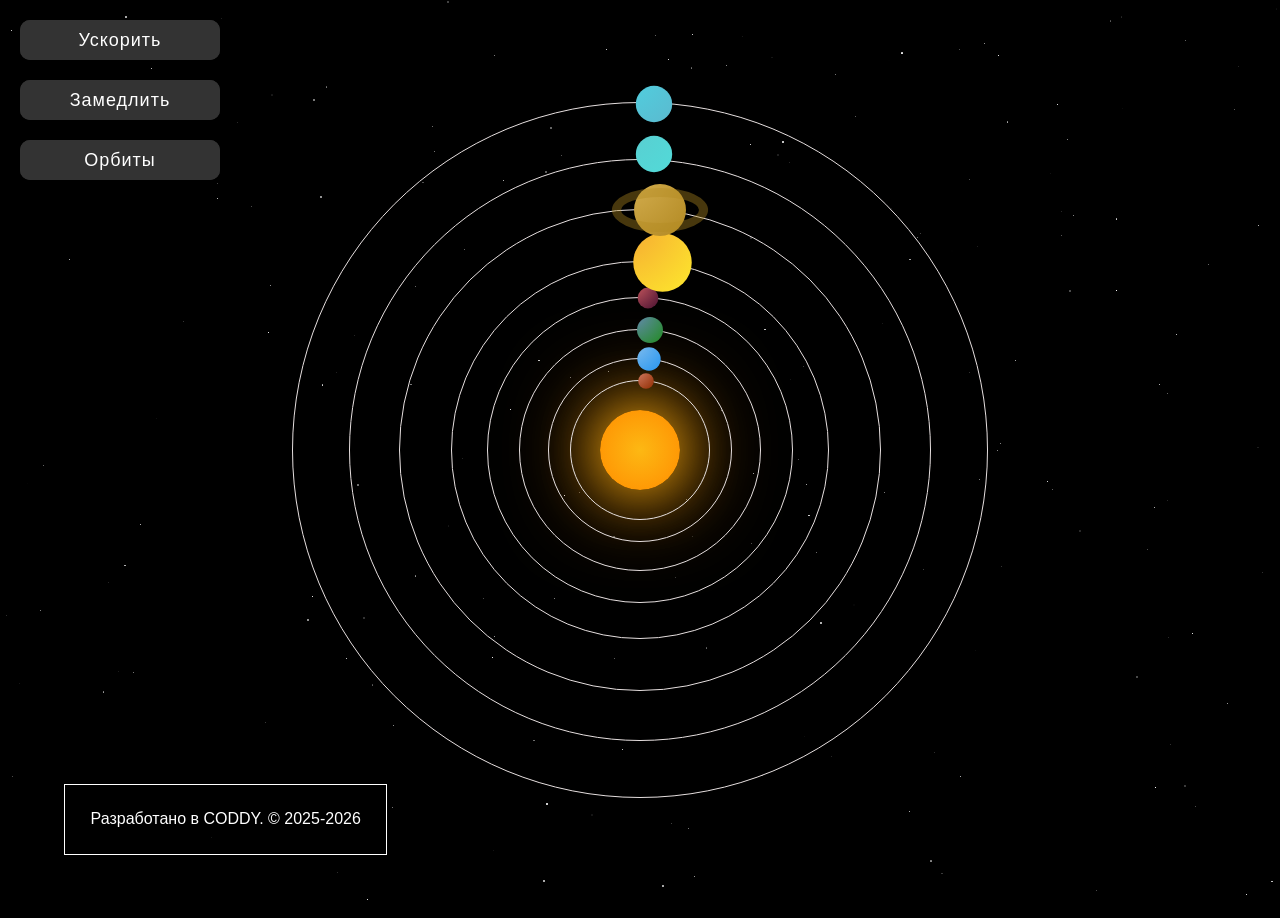
==== index.html @ d6cc6a0e "The First" ====
<!DOCTYPE html>
<html lang="ru">
<head>
    <meta charset="UTF-8">
    <meta name="viewport" content="width=device-width, initial-scale=1.0">
    <title>Солнечная система</title>
    <link rel="stylesheet" href="css/solar.css">
    <link rel="stylesheet" href="css/button.css">
</head>
<body>
    <div class="solar-system">
          <div class="sun"></div>

          <div class="orbit mercury-orbit">
                <div class="planet mercury" data-name="Меркурий"></div>
          </div>

          <div class="orbit venus-orbit">
                <div class="planet venus" data-name="Венера"></div>
          </div>
          <div class="orbit earth-orbit">
                <div class="planet earth" data-name="Земля"></div>
          </div>
          <div class="orbit mars-orbit">
                <div class="planet mars" data-name="Марс"></div>
          </div>
           <div class="orbit jupiter-orbit">
                <div class="planet jupiter" data-name="Юпитер"></div>
          </div>
          <div class="orbit saturn-orbit">
                <div class="planet saturn" data-name="Сатурн"></div>
          </div>
          <div class="orbit uranus-orbit">
                <div class="planet uranus" data-name="Уран"></div>
          </div>
          <div class="orbit neptune-orbit">
                <div class="planet neptune" data-name="Нептун"></div>
          </div>
    </div>
-
    <div class="info-panel" id="info-panel">
          <h3 id="planet-name"> </h3>
          <p id="planet-info"></p>
          <button class="close-button"  type="button" onclick="document.body.querySelector('#info-panel').style.display='none';"> закрыть </button>
    </div>

     <div class="controls">
         <button type="button" id="speed-up" class="glow-on-hover">Ускорить</button>
         <button type="button" id="speed-down" class="glow-on-hover">Замедлить</button>
         <button type="button" id="show-hide" onclick="hideShow();" class="glow-on-hover">Орбиты</button>
     </div>

      <div class="status-line">
            Разработано в CODDY. © 2025-2026
      </div>


    <script defer src="/js/scripts.js">
    
    </script>
    <script>

    </script>
</body>
</html>
---- css/solar.css ----
* {
   margin:0;
   padding: 0;
   box-sizing: border-box;
  }

  body {
     background: #000000;
     overflow: hidden;
     font-family: Arial, Helvetica, sans-serif;
     }
     
.solar-system {
    width: 100vw;
    height: 100vh;
    display: flex;
    justify-content: center;
    align-items: center;
    position: relative;
              }

.sun {
      position: absolute;
      width: 80px;
      height: 80px;
      background: radial-gradient(circle, #FDB813, #FF8C00);
      border-radius: 50%;
      box-shadow: 0 0 60px #FDB813, 0 0 100px #FF8C00;
      animation: pulse 4s ease-in-out infinite;
     }

      @keyframes pulse {
    0%, 100%{
          transform: scale (1);
          box-shadow: 0 0 60px #FDB813, 0 0 100px #FF8C00;
            }
     50% {
         transform: scale(1.10) ;
         box-shadow:  0 0 90px #FDB813, 0 0 120px #FF8C00;
         }       
                 }

.orbit {
     position: absolute;
     border-radius: 50%;
     outline: 1px solid rgb(230, 223, 223);
     animation: rotate linear infinite;
     pointer-events: none;
       }
@keyframes rotate {
      from { transform: rotate(0deg);}
      to { transform: rotate(360deg);}
                  }


.mercury-orbit {
     width: 150px;
     height: 150px;
     outline-offset: -5px;
     animation-duration: 8s;
               }


.planet {
     position: absolute;
     transform: scale(1.3);
     border-radius: 50%;
      top: 0;
     left: 50%;
     z-index: 1000;
     pointer-events: auto;
        }

.planet:hover{ 
     transform: scale(1.3);
              }

.mercury {
     width: 12px;
     height: 12px;
     background: radial-gradient(at -5px -5px, #E79784, #922D02);
         }

.mercury-orbit {
    width: 150px;
    height: 150px;
    outline-offset: -6px;
    animation-duration: 8s;
              }

.venus-orbit {
    width: 200px;
    height: 200px;
    outline-offset: -9px;
    animation-duration: 12s;
              }

.venus {
     width: 18px;
     height: 18px;
     background: radial-gradient(at -5px -5px, #91C4ED, #2896f0);
    
      }

.earth-orbit {
     width: 260px;
     height: 260px;
     outline-offset: -10px;
     animation-duration: 16s;
            }

.earth {
     width: 20px;
     height: 20px;
     background: radial-gradient(at -5px -5px, #7188CC, #228b22);
    
      }

.mars-orbit {
     width: 320px;
     height: 320px;
     outline-offset: -8px;
     animation-duration: 20s;
            }

.mars {
     width: 16px;
     height: 16px;
     background: radial-gradient(at -5px -5px, #E26767, #4A1232);
  
      }

.jupiter-orbit {
     width: 420px;
     height: 420px;
     outline-offset: -22px;
     animation-duration: 28s;
                }     

 .jupiter  {
     width: 45px;
     height: 45px;
     background: radial-gradient(at -10px -10px, #F5A133, #FDE82D );
    
            }        

  .saturn-orbit {
     width: 520px;
     height: 520px;
     outline-offset: -20px;
     animation-duration: 36s;
                }     

 .saturn {
     width: 40px;
     height: 40px;
     background: radial-gradient(farthest-corner at -10px -10px, #dab558 , #b28922);
     position: relative;
          }        

 .saturn::after {
     content: "";
     position: absolute;
     width: 60px;
     height: 20px;
     border: 7px solid #b28922;
     opacity: 0.4;
     border-radius: 50%;
     top: 50%;
     left: 50%;
     transform: translate(-50%, -50%);
                }           

.uranus-orbit {
     width: 620px;
     height: 620px;
     outline-offset: -20px;
     animation-duration: 44s;
                }     

.uranus {
     width: 28px;
     height: 28px;
     background: radial-gradient(farthest-corner at -10px -10px, #5BCBCF, #52DAD8);
        } 
        
.neptune-orbit {
     width: 720px;
     height: 720px;
     outline-offset: -13px;
     animation-duration: 52s;
                } 
                
.neptune {
     width: 28px;
     height: 28px;
     background: radial-gradient(farthest-corner at -10px -10px, #4DD4E3, #5BBACF);
        } 


.info-panel {
     display: none;
     position: fixed;
     top: 45%;
     left: 30%;
     color: black;
     border: 2px solid yellow;
     border-radius: 5px;
     padding: 30px;
     width: 300px;
     background-color: #000000;
     z-index: 1000;
            }
            
 .close-button {
     margin : 10px;
     margin-left: 70dvb;
     background-color: yellow;
     padding: 10px;
     border-radius: 5px;
     cursor: pointer;
               }           

.close-button:hover {
     background-color: blue;
                    }               


.controls {
     position: fixed;
     left: 20px;
     top: 20px;
     display: flex;
     flex-wrap: wrap;
     gap: 20px;
     max-width: 200px;
     min-width: 200px;
          }             
          
          
button    {
     min-width: 150px;
     min-width: 150px;
     padding: 10px;
     border-radius: 10px;
     cursor: pointer;
     
          }    

button:hover{
     box-shadow: 5px 5px 15px gray, -5px -5px 15px gray;
            }   
            
 button:active{
     box-shadow: none;
              }    
              
          
.status-line {
     position: fixed;
     left: 5vw;
     bottom: 5vh;
     color: white;
     border: 1px currentColor solid ;
     padding: 2vw;
             }
---- css/button.css ----
/* https://msiter.ru/articles/60-klassnykh-knopok-na-css-s-animaciey 
Автор: Kocsten;
*/
.glow-on-hover {
    width: 220px;
    height: 40px;
    border: none;
    outline: none;
    color: #fff;
    background: #333;
    cursor: pointer;
    position: relative;
    z-index: 0;
    font-weight: 500;
    font-size: large;
    letter-spacing: 1px; 
    border-radius: 10px;
}

.glow-on-hover:before {
    content: '';
    background: linear-gradient(45deg, #ff0000, #ff7300, #fffb00, #48ff00, #00ffd5, #002bff, #7a00ff, #ff00c8, #ff0000);
    position: absolute;
    top: -2px;
    left:-2px;
    background-size: 400%;
    z-index: -1;
    filter: blur(5px);
    width: calc(100% + 4px);
    height: calc(100% + 4px);
    animation: glowing 20s linear infinite;
    opacity: 0;
    transition: opacity .3s ease-in-out;
    border-radius: 10px;
}

.glow-on-hover:active {
    color: #000
}

.glow-on-hover:active:after {
    background: transparent;
}

.glow-on-hover:hover:before {
    opacity: 1;
}

.glow-on-hover:after {
    z-index: -1;
    content: '';
    position: absolute;
    width: 100%;
    height: 100%;
    background: #333;
    left: 0;
    top: 0;
    border-radius: 10px;
}

@keyframes glowing {
    0% { background-position: 0 0; }
    50% { background-position: 400% 0; }
    100% { background-position: 0 0; }
}
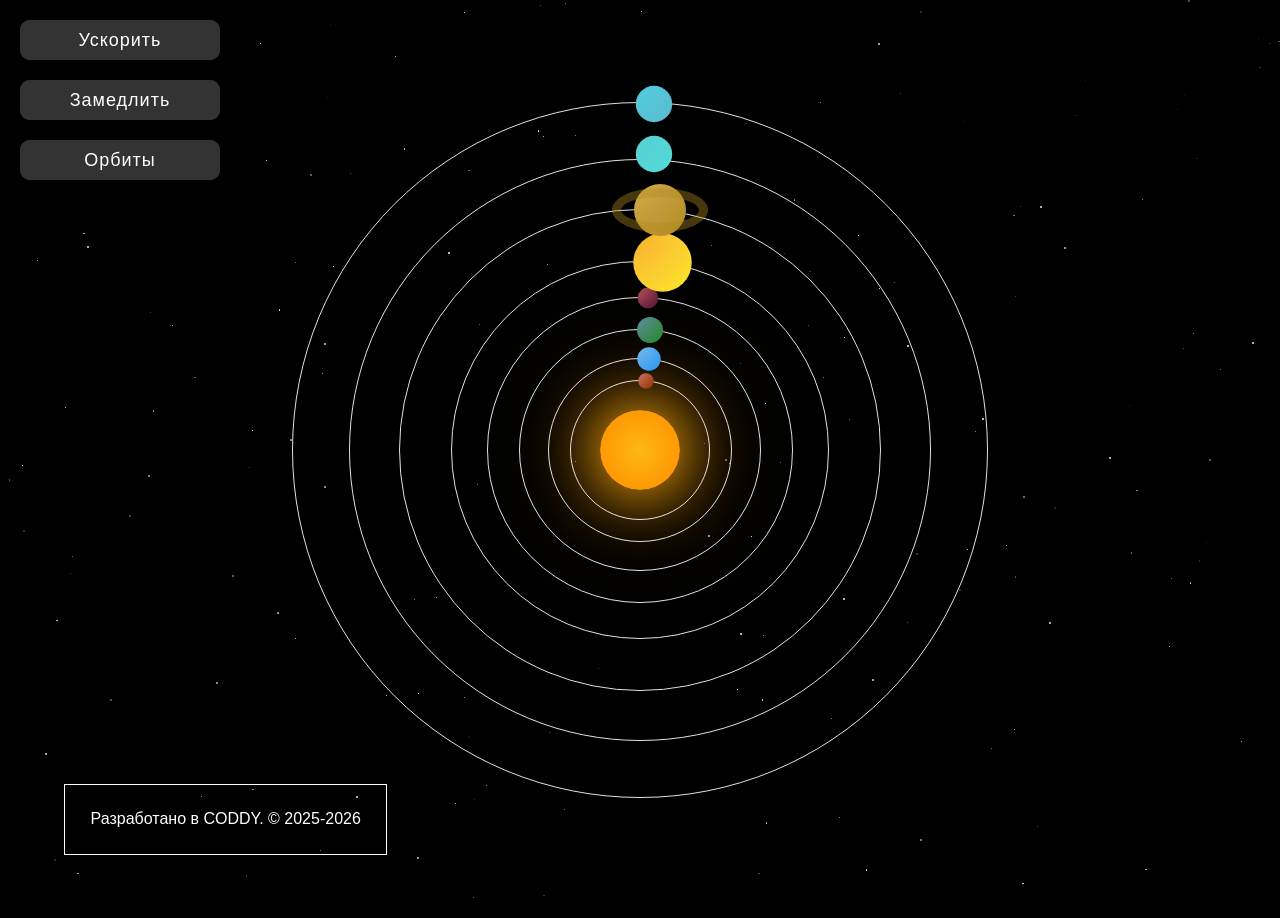
==== commit e77008ea: "Fix error" ====
--- a/index.html
+++ b/index.html
@@ -55,7 +55,7 @@
       </div>
 
 
-    <script defer src="/js/scripts.js">
+    <script defer src="js/scripts.js">
     
     </script>
     <script>
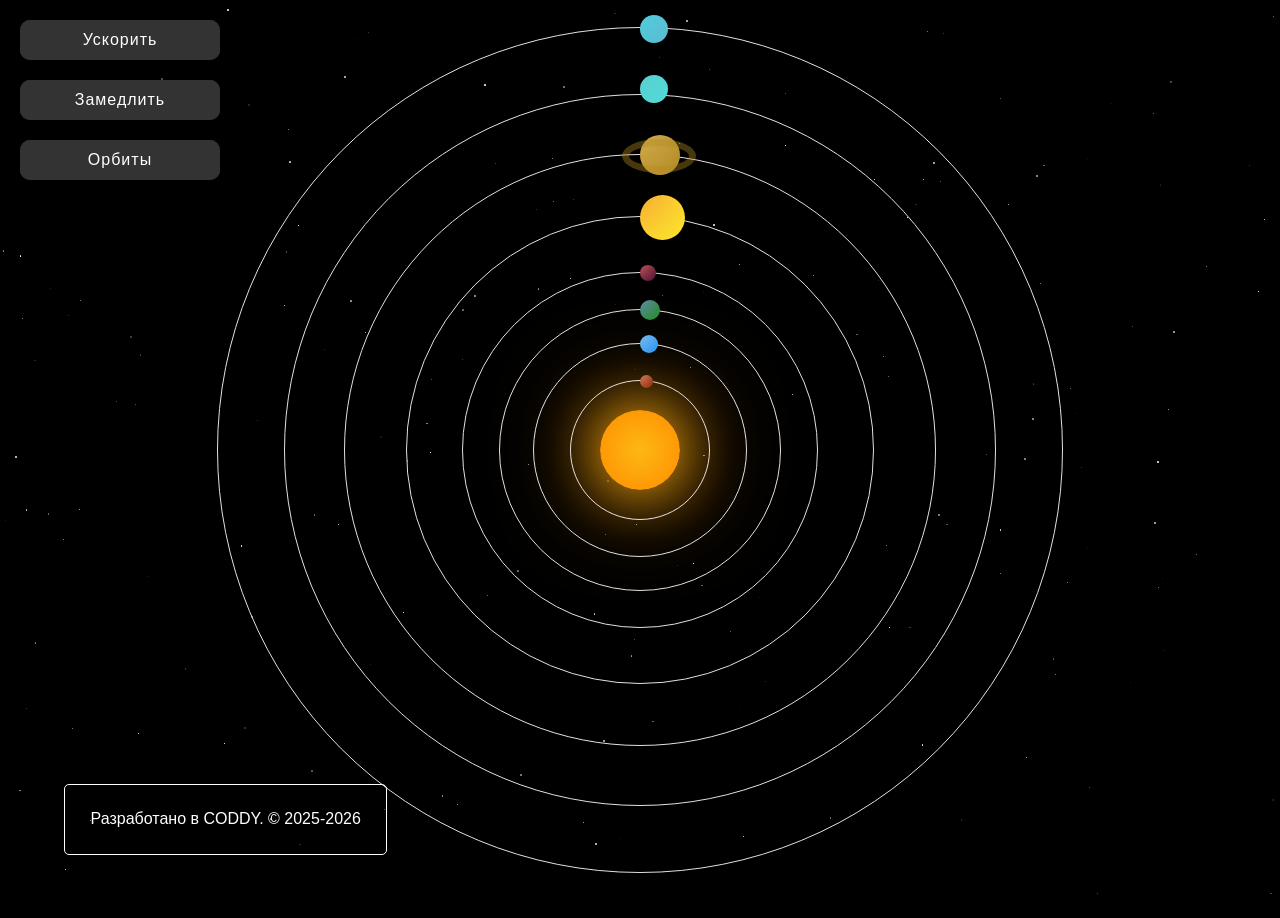
==== commit 1e09db8f: "изменение стилей" ====
--- a/index.html
+++ b/index.html
@@ -2,7 +2,7 @@
 <html lang="ru">
 <head>
     <meta charset="UTF-8">
-    <meta name="viewport" content="width=device-width, initial-scale=1.0">
+    <meta name="viewport" content="width=device-width, initial-scale=1.0, height=device-height">
     <title>Солнечная система</title>
     <link rel="stylesheet" href="css/solar.css">
     <link rel="stylesheet" href="css/button.css">
@@ -36,6 +36,10 @@
           <div class="orbit neptune-orbit">
                 <div class="planet neptune" data-name="Нептун"></div>
           </div>
+
+          <div class="status-line">
+            Разработано в CODDY. © 2025-2026
+          </div>
     </div>
 -
     <div class="info-panel" id="info-panel">
@@ -45,14 +49,12 @@
     </div>
 
      <div class="controls">
-         <button type="button" id="speed-up" class="glow-on-hover">Ускорить</button>
+         <button type="button" id="speed-up" class="glow-on-hover" >Ускорить</button>
          <button type="button" id="speed-down" class="glow-on-hover">Замедлить</button>
          <button type="button" id="show-hide" onclick="hideShow();" class="glow-on-hover">Орбиты</button>
      </div>
 
-      <div class="status-line">
-            Разработано в CODDY. © 2025-2026
-      </div>
+      
 
 
     <script defer src="js/scripts.js">
--- a/css/solar.css
+++ b/css/solar.css
@@ -4,10 +4,21 @@
    box-sizing: border-box;
   }
 
+:root {
+     --main-color: yellow; 
+     --saturn-animation: 36s;
+      }
+
+
+
+
   body {
      background: #000000;
      overflow: hidden;
      font-family: Arial, Helvetica, sans-serif;
+     font-size: medium;
+     width: 100dvw;
+     height: 100dvh;
      }
      
 .solar-system {
@@ -44,12 +55,17 @@
      position: absolute;
      border-radius: 50%;
      outline: 1px solid rgb(230, 223, 223);
-     animation: rotate linear infinite;
+     animation: rotate-orbit linear infinite;
      pointer-events: none;
        }
-@keyframes rotate {
+@keyframes rotate-orbit {
       from { transform: rotate(0deg);}
       to { transform: rotate(360deg);}
+                  }
+ 
+@keyframes saturn-rings {
+      from { transform: rotate(0deg);}
+      to { transform: rotate(-360deg);}
                   }
 
 
@@ -63,21 +79,20 @@
 
 .planet {
      position: absolute;
-     transform: scale(1.3);
      border-radius: 50%;
-      top: 0;
+     top: 0;
      left: 50%;
      z-index: 1000;
      pointer-events: auto;
         }
 
-.planet:hover{ 
+.planet:hover { 
      transform: scale(1.3);
               }
 
 .mercury {
-     width: 12px;
-     height: 12px;
+     width: 13px;
+     height: 13px;
      background: radial-gradient(at -5px -5px, #E79784, #922D02);
          }
 
@@ -89,8 +104,8 @@
               }
 
 .venus-orbit {
-    width: 200px;
-    height: 200px;
+    width: 230px;
+    height: 230px;
     outline-offset: -9px;
     animation-duration: 12s;
               }
@@ -103,8 +118,8 @@
       }
 
 .earth-orbit {
-     width: 260px;
-     height: 260px;
+     width: 300px;
+     height: 300px;
      outline-offset: -10px;
      animation-duration: 16s;
             }
@@ -117,8 +132,8 @@
       }
 
 .mars-orbit {
-     width: 320px;
-     height: 320px;
+     width: 370px;
+     height: 370px;
      outline-offset: -8px;
      animation-duration: 20s;
             }
@@ -131,8 +146,8 @@
       }
 
 .jupiter-orbit {
-     width: 420px;
-     height: 420px;
+     width: 510px;
+     height: 510px;
      outline-offset: -22px;
      animation-duration: 28s;
                 }     
@@ -145,10 +160,10 @@
             }        
 
   .saturn-orbit {
-     width: 520px;
-     height: 520px;
+     width: 630px;
+     height: 630px;
      outline-offset: -20px;
-     animation-duration: 36s;
+     animation-duration: var(--saturn-animation);
                 }     
 
  .saturn {
@@ -166,14 +181,15 @@
      border: 7px solid #b28922;
      opacity: 0.4;
      border-radius: 50%;
-     top: 50%;
-     left: 50%;
-     transform: translate(-50%, -50%);
+     top: 10%;
+     left: -45%;
+     animation: saturn-rings linear infinite;
+     animation-duration: var(--saturn-animation);
                 }           
 
 .uranus-orbit {
-     width: 620px;
-     height: 620px;
+     width: 750px;
+     height: 750px;
      outline-offset: -20px;
      animation-duration: 44s;
                 }     
@@ -185,8 +201,8 @@
         } 
         
 .neptune-orbit {
-     width: 720px;
-     height: 720px;
+     width: 870px;
+     height: 870px;
      outline-offset: -13px;
      animation-duration: 52s;
                 } 
@@ -203,8 +219,8 @@
      position: fixed;
      top: 45%;
      left: 30%;
-     color: black;
-     border: 2px solid yellow;
+     color: var(--main-color);
+     border: 2px solid currentColor;
      border-radius: 5px;
      padding: 30px;
      width: 300px;
@@ -213,16 +229,20 @@
             }
             
  .close-button {
-     margin : 10px;
-     margin-left: 70dvb;
-     background-color: yellow;
+     margin-top : 15px;
+     /*margin-left: 8dvb; */
+     position:  relative;
+     left:50%;
+     transform: translateX(-50%);
+     top:50%;
+     background-color: var(--main-color);
      padding: 10px;
      border-radius: 5px;
      cursor: pointer;
                }           
 
 .close-button:hover {
-     background-color: blue;
+     background-color: var(--main-color );
                     }               
 
 
@@ -249,6 +269,7 @@
 
 button:hover{
      box-shadow: 5px 5px 15px gray, -5px -5px 15px gray;
+
             }   
             
  button:active{
@@ -257,10 +278,39 @@
               
           
 .status-line {
-     position: fixed;
-     left: 5vw;
-     bottom: 5vh;
+     position: absolute;
+     left: 5%;
+     bottom: 5%;
      color: white;
      border: 1px currentColor solid ;
      padding: 2vw;
-             }            +     border-radius: 5px;
+             }            
+
+
+
+@media (max-width : 1063px) {
+     .status-line {padding: 1vw;}
+                            }
+
+@media (max-height : 500px ) {
+      body {
+          font-size: smaller;
+           }
+                             }       
+    /*                        
+@media (orientation: landscape) {
+     /* 
+    body {
+     height: 100dvh;
+     width: 10dvh;
+         }   
+  
+   
+ .solar-system {
+      height: 100dvh;
+      width: 10dvh;
+         }   
+                                 }
+          */ 
+                               
--- a/css/button.css
+++ b/css/button.css
@@ -12,7 +12,7 @@
     position: relative;
     z-index: 0;
     font-weight: 500;
-    font-size: large;
+    font-size: medium;
     letter-spacing: 1px; 
     border-radius: 10px;
 }
@@ -62,4 +62,10 @@
     0% { background-position: 0 0; }
     50% { background-position: 400% 0; }
     100% { background-position: 0 0; }
-}+}
+
+@media (max-height : 500px ) {
+      .glow-on-hover {
+          font-size: smaller;
+           }
+                             }          
